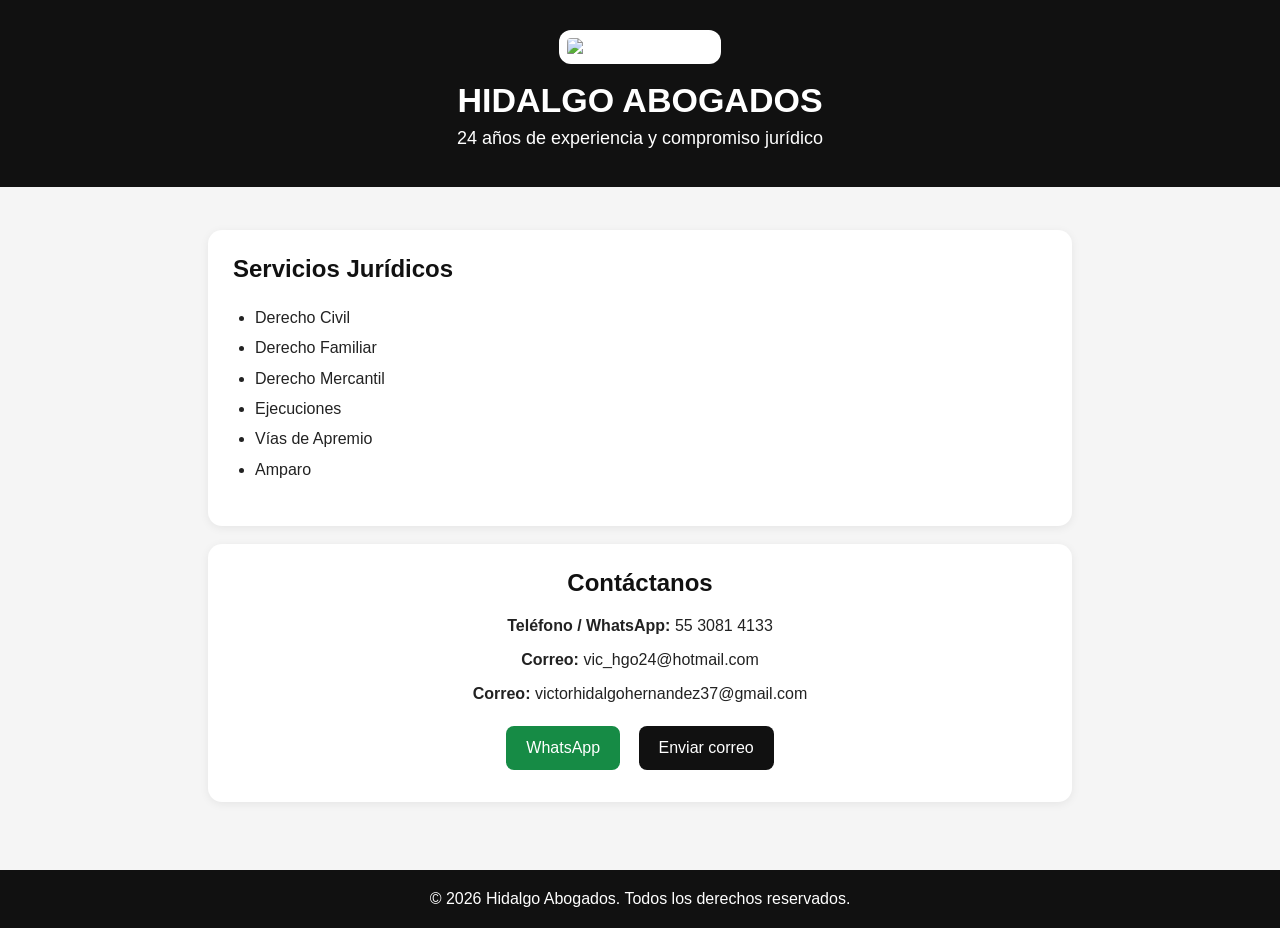
==== index.html @ 35e42891 "Rename index(1).html to index.html" ====
<!DOCTYPE html>
<html lang="es">
<head>
  <meta charset="UTF-8">
  <meta name="viewport" content="width=device-width, initial-scale=1.0">
  <title>Hidalgo Abogados</title>
  <meta name="description" content="Hidalgo Abogados - 24 años de experiencia en Derecho Civil, Familiar, Mercantil, Ejecuciones, Vías de Apremio y Amparo.">
  <style>
    *{box-sizing:border-box}
    body{margin:0;font-family:Arial,Helvetica,sans-serif;background:#f5f5f5;color:#222}
    header{background:#111;color:#fff;text-align:center;padding:30px 20px}
    .logo{width:130px;height:130px;object-fit:contain;background:#fff;border-radius:12px;padding:8px;margin-bottom:12px}
    h1{margin:5px 0;font-size:34px}
    header p{margin:8px 0;font-size:18px}
    main{max-width:900px;margin:auto;padding:25px 18px}
    section{background:#fff;margin:18px 0;padding:25px;border-radius:14px;box-shadow:0 2px 10px #0001}
    h2{color:#111;margin-top:0}
    ul{line-height:1.9;padding-left:22px}
    .contact{text-align:center}
    .button{display:inline-block;margin:7px;padding:13px 20px;border-radius:8px;text-decoration:none;color:#fff;background:#111}
    .button.whatsapp{background:#168b45}
    footer{text-align:center;background:#111;color:#fff;padding:20px;margin-top:25px}
  </style>
</head>
<body>
  <header>
    <img class="logo" src="logo.png" alt="Hidalgo Abogados">
    <h1>HIDALGO ABOGADOS</h1>
    <p>24 años de experiencia y compromiso jurídico</p>
  </header>

  <main>
    <section>
      <h2>Servicios Jurídicos</h2>
      <ul>
        <li>Derecho Civil</li>
        <li>Derecho Familiar</li>
        <li>Derecho Mercantil</li>
        <li>Ejecuciones</li>
        <li>Vías de Apremio</li>
        <li>Amparo</li>
      </ul>
    </section>

    <section class="contact">
      <h2>Contáctanos</h2>
      <p><strong>Teléfono / WhatsApp:</strong> 55 3081 4133</p>
      <p><strong>Correo:</strong> vic_hgo24@hotmail.com</p>
      <p><strong>Correo:</strong> victorhidalgohernandez37@gmail.com</p>
      <a class="button whatsapp" href="https://wa.me/525530814133">WhatsApp</a>
      <a class="button" href="mailto:vic_hgo24@hotmail.com">Enviar correo</a>
    </section>
  </main>

  <footer>
    © 2026 Hidalgo Abogados. Todos los derechos reservados.
  </footer>
</body>
</html>
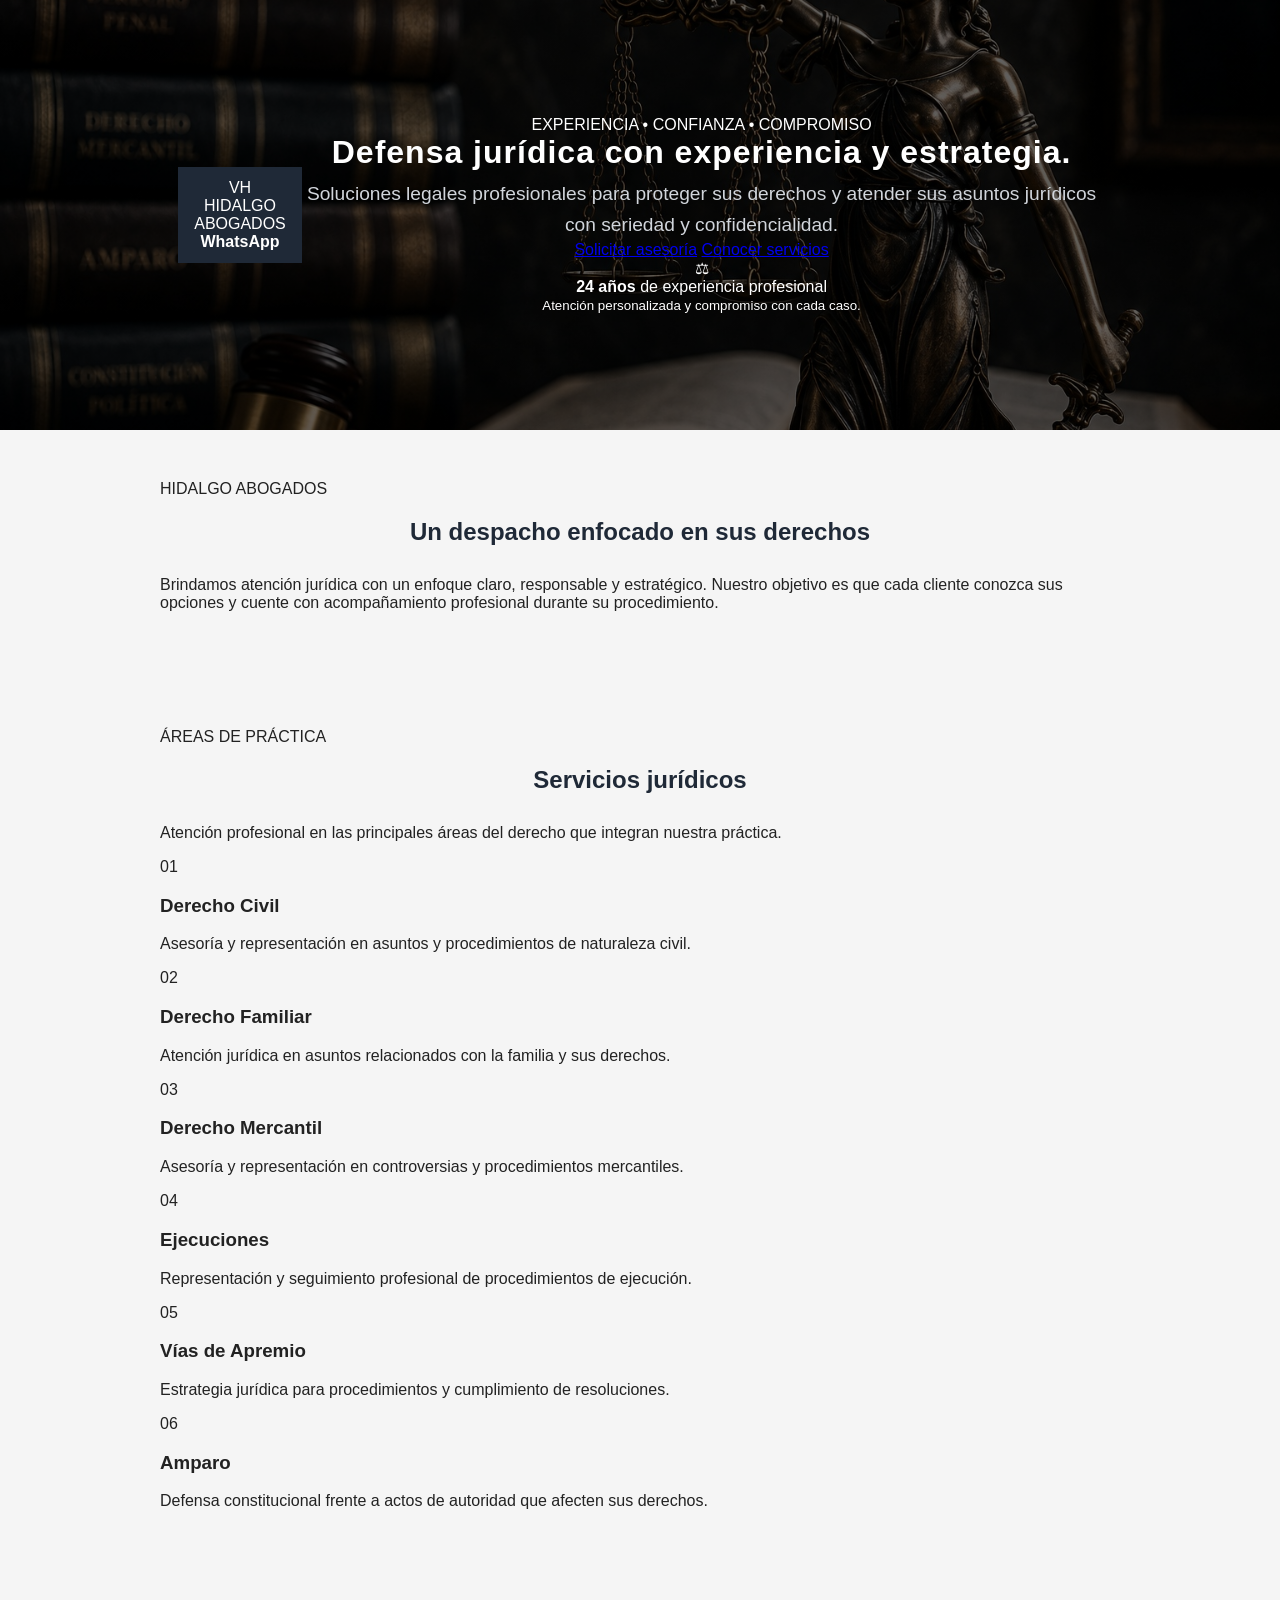
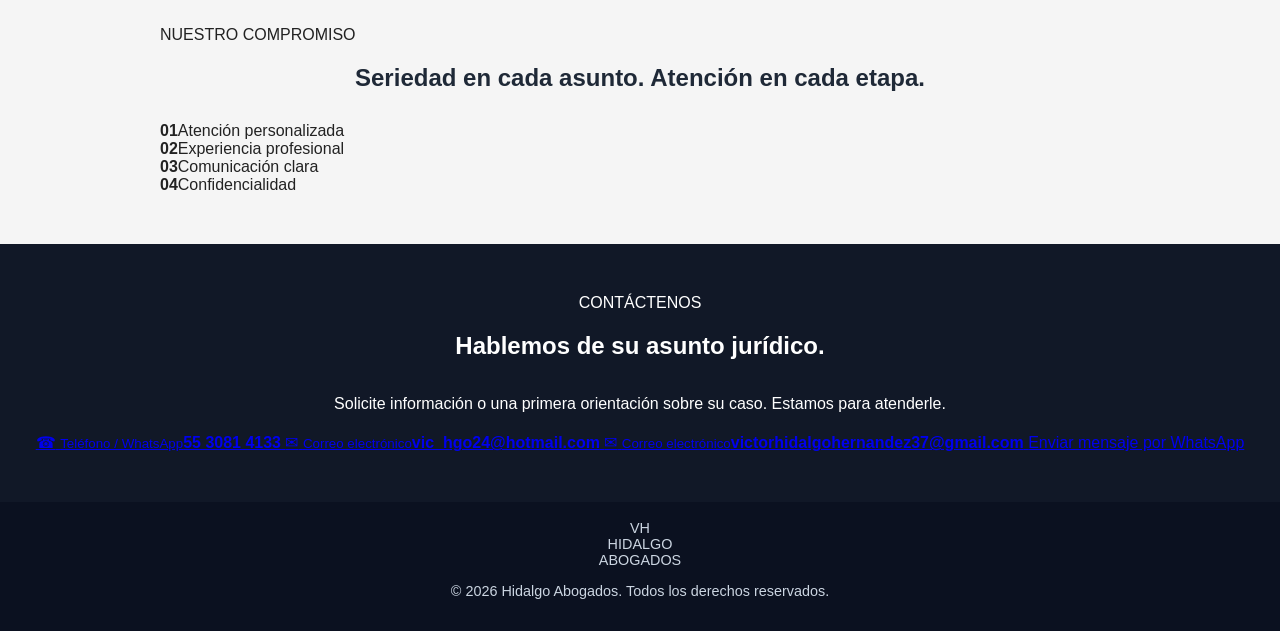
==== commit 09bf8975: "Rename index(2).html to index.html" ====
--- a/index.html
+++ b/index.html
@@ -3,57 +3,149 @@
 <head>
   <meta charset="UTF-8">
   <meta name="viewport" content="width=device-width, initial-scale=1.0">
-  <title>Hidalgo Abogados</title>
-  <meta name="description" content="Hidalgo Abogados - 24 años de experiencia en Derecho Civil, Familiar, Mercantil, Ejecuciones, Vías de Apremio y Amparo.">
-  <style>
-    *{box-sizing:border-box}
-    body{margin:0;font-family:Arial,Helvetica,sans-serif;background:#f5f5f5;color:#222}
-    header{background:#111;color:#fff;text-align:center;padding:30px 20px}
-    .logo{width:130px;height:130px;object-fit:contain;background:#fff;border-radius:12px;padding:8px;margin-bottom:12px}
-    h1{margin:5px 0;font-size:34px}
-    header p{margin:8px 0;font-size:18px}
-    main{max-width:900px;margin:auto;padding:25px 18px}
-    section{background:#fff;margin:18px 0;padding:25px;border-radius:14px;box-shadow:0 2px 10px #0001}
-    h2{color:#111;margin-top:0}
-    ul{line-height:1.9;padding-left:22px}
-    .contact{text-align:center}
-    .button{display:inline-block;margin:7px;padding:13px 20px;border-radius:8px;text-decoration:none;color:#fff;background:#111}
-    .button.whatsapp{background:#168b45}
-    footer{text-align:center;background:#111;color:#fff;padding:20px;margin-top:25px}
-  </style>
+  <meta name="description" content="Hidalgo Abogados - Despacho jurídico con 24 años de experiencia. Derecho Civil, Familiar, Mercantil, Ejecuciones, Vías de Apremio y Amparo.">
+  <title>Hidalgo Abogados | Despacho Jurídico</title>
+  <link rel="stylesheet" href="style.css">
 </head>
 <body>
-  <header>
-    <img class="logo" src="logo.png" alt="Hidalgo Abogados">
-    <h1>HIDALGO ABOGADOS</h1>
-    <p>24 años de experiencia y compromiso jurídico</p>
+
+  <header class="hero">
+    <nav class="nav container">
+      <div class="brand">
+        <div class="brand-mark">VH</div>
+        <div>
+          <div class="brand-name">HIDALGO</div>
+          <div class="brand-sub">ABOGADOS</div>
+        </div>
+      </div>
+      <a class="nav-button" href="https://wa.me/525530814133" target="_blank" rel="noopener">WhatsApp</a>
+    </nav>
+
+    <div class="hero-content container">
+      <div class="hero-copy">
+        <span class="eyebrow">EXPERIENCIA • CONFIANZA • COMPROMISO</span>
+        <h1>Defensa jurídica con experiencia y estrategia.</h1>
+        <p>Soluciones legales profesionales para proteger sus derechos y atender sus asuntos jurídicos con seriedad y confidencialidad.</p>
+        <div class="hero-actions">
+          <a class="btn btn-primary" href="https://wa.me/525530814133" target="_blank" rel="noopener">Solicitar asesoría</a>
+          <a class="btn btn-outline" href="#servicios">Conocer servicios</a>
+        </div>
+      </div>
+      <div class="hero-card">
+        <div class="scale-icon">⚖</div>
+        <strong>24 años</strong>
+        <span>de experiencia profesional</span>
+        <div class="card-line"></div>
+        <small>Atención personalizada y compromiso con cada caso.</small>
+      </div>
+    </div>
   </header>
 
   <main>
-    <section>
-      <h2>Servicios Jurídicos</h2>
-      <ul>
-        <li>Derecho Civil</li>
-        <li>Derecho Familiar</li>
-        <li>Derecho Mercantil</li>
-        <li>Ejecuciones</li>
-        <li>Vías de Apremio</li>
-        <li>Amparo</li>
-      </ul>
+    <section class="intro container">
+      <span class="section-kicker">HIDALGO ABOGADOS</span>
+      <h2>Un despacho enfocado en sus derechos</h2>
+      <p>Brindamos atención jurídica con un enfoque claro, responsable y estratégico. Nuestro objetivo es que cada cliente conozca sus opciones y cuente con acompañamiento profesional durante su procedimiento.</p>
     </section>
 
-    <section class="contact">
-      <h2>Contáctanos</h2>
-      <p><strong>Teléfono / WhatsApp:</strong> 55 3081 4133</p>
-      <p><strong>Correo:</strong> vic_hgo24@hotmail.com</p>
-      <p><strong>Correo:</strong> victorhidalgohernandez37@gmail.com</p>
-      <a class="button whatsapp" href="https://wa.me/525530814133">WhatsApp</a>
-      <a class="button" href="mailto:vic_hgo24@hotmail.com">Enviar correo</a>
+    <section id="servicios" class="services">
+      <div class="container">
+        <div class="section-heading">
+          <div>
+            <span class="section-kicker">ÁREAS DE PRÁCTICA</span>
+            <h2>Servicios jurídicos</h2>
+          </div>
+          <p>Atención profesional en las principales áreas del derecho que integran nuestra práctica.</p>
+        </div>
+
+        <div class="service-grid">
+          <article class="service-card">
+            <span class="service-number">01</span>
+            <h3>Derecho Civil</h3>
+            <p>Asesoría y representación en asuntos y procedimientos de naturaleza civil.</p>
+          </article>
+          <article class="service-card">
+            <span class="service-number">02</span>
+            <h3>Derecho Familiar</h3>
+            <p>Atención jurídica en asuntos relacionados con la familia y sus derechos.</p>
+          </article>
+          <article class="service-card">
+            <span class="service-number">03</span>
+            <h3>Derecho Mercantil</h3>
+            <p>Asesoría y representación en controversias y procedimientos mercantiles.</p>
+          </article>
+          <article class="service-card">
+            <span class="service-number">04</span>
+            <h3>Ejecuciones</h3>
+            <p>Representación y seguimiento profesional de procedimientos de ejecución.</p>
+          </article>
+          <article class="service-card">
+            <span class="service-number">05</span>
+            <h3>Vías de Apremio</h3>
+            <p>Estrategia jurídica para procedimientos y cumplimiento de resoluciones.</p>
+          </article>
+          <article class="service-card">
+            <span class="service-number">06</span>
+            <h3>Amparo</h3>
+            <p>Defensa constitucional frente a actos de autoridad que afecten sus derechos.</p>
+          </article>
+        </div>
+      </div>
+    </section>
+
+    <section class="trust">
+      <div class="container trust-grid">
+        <div>
+          <span class="section-kicker">NUESTRO COMPROMISO</span>
+          <h2>Seriedad en cada asunto. Atención en cada etapa.</h2>
+        </div>
+        <div class="trust-items">
+          <div><strong>01</strong><span>Atención personalizada</span></div>
+          <div><strong>02</strong><span>Experiencia profesional</span></div>
+          <div><strong>03</strong><span>Comunicación clara</span></div>
+          <div><strong>04</strong><span>Confidencialidad</span></div>
+        </div>
+      </div>
+    </section>
+
+    <section id="contacto" class="contact container">
+      <div class="contact-panel">
+        <div class="contact-copy">
+          <span class="section-kicker">CONTÁCTENOS</span>
+          <h2>Hablemos de su asunto jurídico.</h2>
+          <p>Solicite información o una primera orientación sobre su caso. Estamos para atenderle.</p>
+        </div>
+        <div class="contact-details">
+          <a class="contact-row" href="tel:+525530814133">
+            <span class="contact-icon">☎</span>
+            <span><small>Teléfono / WhatsApp</small><strong>55 3081 4133</strong></span>
+          </a>
+          <a class="contact-row" href="mailto:vic_hgo24@hotmail.com">
+            <span class="contact-icon">✉</span>
+            <span><small>Correo electrónico</small><strong>vic_hgo24@hotmail.com</strong></span>
+          </a>
+          <a class="contact-row" href="mailto:victorhidalgohernandez37@gmail.com">
+            <span class="contact-icon">✉</span>
+            <span><small>Correo electrónico</small><strong>victorhidalgohernandez37@gmail.com</strong></span>
+          </a>
+          <a class="btn btn-primary full" href="https://wa.me/525530814133" target="_blank" rel="noopener">Enviar mensaje por WhatsApp</a>
+        </div>
+      </div>
     </section>
   </main>
 
   <footer>
-    © 2026 Hidalgo Abogados. Todos los derechos reservados.
+    <div class="container footer-inner">
+      <div class="brand footer-brand">
+        <div class="brand-mark">VH</div>
+        <div>
+          <div class="brand-name">HIDALGO</div>
+          <div class="brand-sub">ABOGADOS</div>
+        </div>
+      </div>
+      <p>© 2026 Hidalgo Abogados. Todos los derechos reservados.</p>
+    </div>
   </footer>
+
 </body>
 </html>
--- a/style.css
+++ b/style.css
@@ -0,0 +1,169 @@
+* {
+  box-sizing: border-box;
+}
+
+html {
+  scroll-behavior: smooth;
+}
+
+body {
+  margin: 0;
+  font-family: Arial, Helvetica, sans-serif;
+  background: #f5f5f5;
+  color: #222;
+}
+
+header {
+  background: #111827;
+  color: white;
+  padding: 22px 18px;
+  text-align: center;
+}
+
+header h1 {
+  margin: 0;
+  font-size: 2rem;
+  letter-spacing: 1px;
+}
+
+header p {
+  margin: 8px 0 0;
+  font-size: 1rem;
+  color: #d1d5db;
+}
+
+nav {
+  background: #1f2937;
+  padding: 12px;
+  text-align: center;
+}
+
+nav a {
+  color: white;
+  text-decoration: none;
+  margin: 0 10px;
+  font-weight: bold;
+}
+
+nav a:hover {
+  text-decoration: underline;
+}
+
+.hero {
+  min-height: 430px;
+  padding: 60px 20px;
+  display: flex;
+  align-items: center;
+  justify-content: center;
+  text-align: center;
+  background: linear-gradient(rgba(0,0,0,.62), rgba(0,0,0,.62)),
+              url("justicia.jpg") center/cover no-repeat;
+}
+
+.hero-content {
+  max-width: 800px;
+  color: white;
+}
+
+.hero h2 {
+  font-size: 2.5rem;
+  margin: 0 0 15px;
+}
+
+.hero p {
+  font-size: 1.2rem;
+  line-height: 1.6;
+}
+
+.button {
+  display: inline-block;
+  margin-top: 15px;
+  padding: 13px 24px;
+  border-radius: 6px;
+  background: #b08d57;
+  color: white;
+  text-decoration: none;
+  font-weight: bold;
+}
+
+.button:hover {
+  background: #967344;
+}
+
+section {
+  max-width: 1000px;
+  margin: auto;
+  padding: 50px 20px;
+}
+
+section h2 {
+  text-align: center;
+  margin-bottom: 30px;
+  color: #1f2937;
+}
+
+.about {
+  background: white;
+}
+
+.specialties {
+  display: grid;
+  grid-template-columns: repeat(auto-fit, minmax(220px, 1fr));
+  gap: 18px;
+}
+
+.card {
+  background: white;
+  padding: 25px 20px;
+  border-radius: 8px;
+  box-shadow: 0 3px 12px rgba(0,0,0,.08);
+  text-align: center;
+}
+
+.card h3 {
+  margin-top: 0;
+  color: #8a6a3b;
+}
+
+.contact {
+  text-align: center;
+  background: #111827;
+  color: white;
+  max-width: none;
+}
+
+.contact h2 {
+  color: white;
+}
+
+.contact p {
+  line-height: 1.7;
+}
+
+footer {
+  background: #0b1120;
+  color: #cbd5e1;
+  text-align: center;
+  padding: 18px;
+  font-size: .9rem;
+}
+
+@media (max-width: 600px) {
+  header h1 {
+    font-size: 1.6rem;
+  }
+
+  nav a {
+    display: inline-block;
+    margin: 5px 7px;
+  }
+
+  .hero {
+    min-height: 360px;
+    padding: 40px 15px;
+  }
+
+  .hero h2 {
+    font-size: 2rem;
+  }
+}
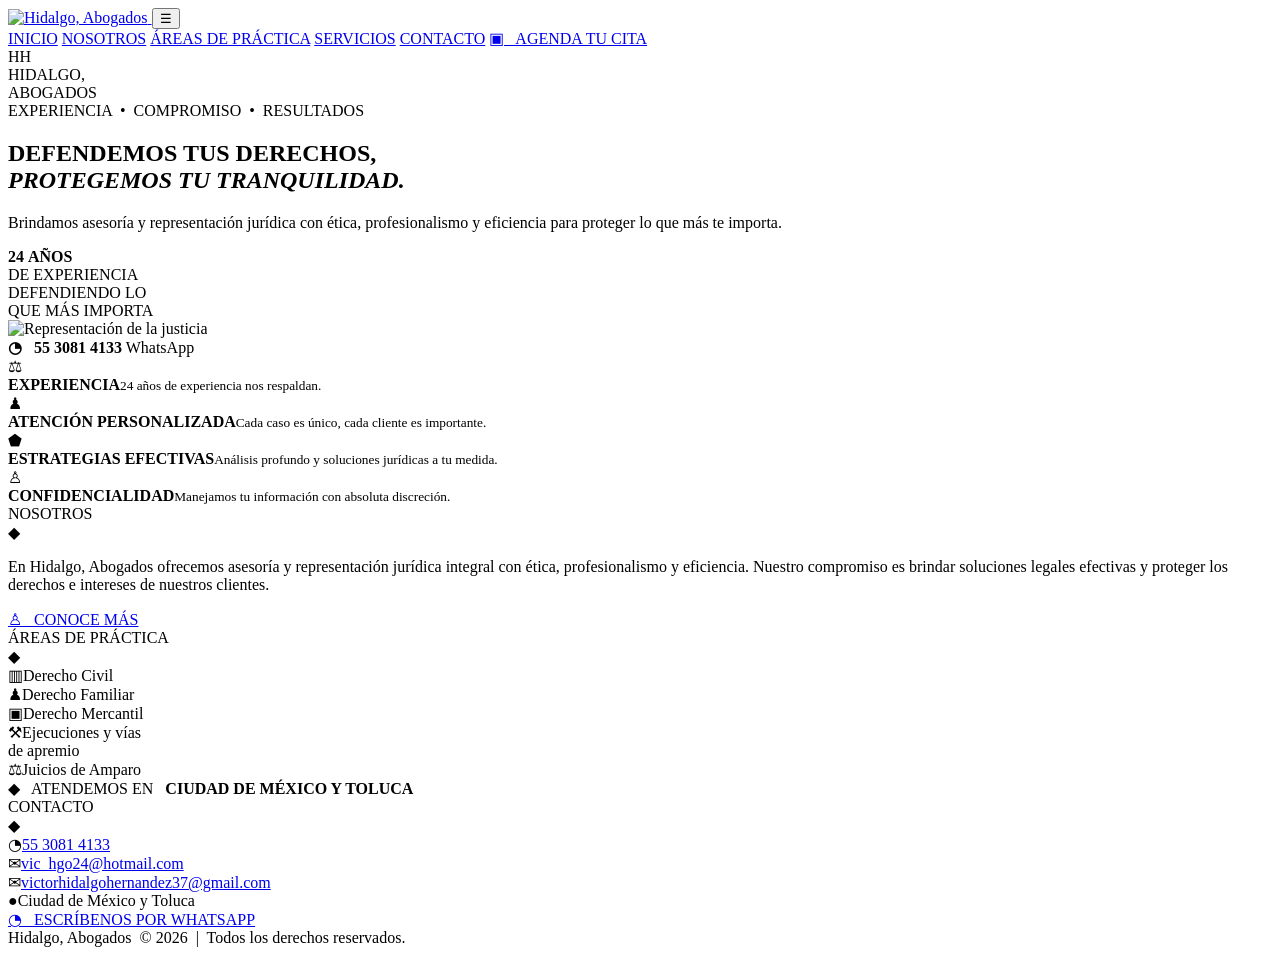
==== commit f50f1905: "Rename index(4).html to index.html" ====
--- a/index.html
+++ b/index.html
@@ -3,149 +3,114 @@
 <head>
   <meta charset="UTF-8">
   <meta name="viewport" content="width=device-width, initial-scale=1.0">
-  <meta name="description" content="Hidalgo Abogados - Despacho jurídico con 24 años de experiencia. Derecho Civil, Familiar, Mercantil, Ejecuciones, Vías de Apremio y Amparo.">
-  <title>Hidalgo Abogados | Despacho Jurídico</title>
+  <meta name="description" content="Hidalgo, Abogados. Asesoría y representación jurídica con 24 años de experiencia.">
+  <title>Hidalgo, Abogados | Despacho Jurídico</title>
   <link rel="stylesheet" href="style.css">
 </head>
 <body>
 
-  <header class="hero">
-    <nav class="nav container">
-      <div class="brand">
-        <div class="brand-mark">VH</div>
-        <div>
-          <div class="brand-name">HIDALGO</div>
-          <div class="brand-sub">ABOGADOS</div>
+<header class="site-header">
+  <div class="container nav">
+    <a class="logo-link" href="#inicio">
+      <img src="logo.png" alt="Hidalgo, Abogados">
+    </a>
+    <button class="menu-toggle" aria-label="Abrir menú">☰</button>
+    <nav>
+      <a class="active" href="#inicio">INICIO</a>
+      <a href="#nosotros">NOSOTROS</a>
+      <a href="#areas">ÁREAS DE PRÁCTICA</a>
+      <a href="#servicios">SERVICIOS</a>
+      <a href="#contacto">CONTACTO</a>
+      <a class="appointment" href="https://wa.me/525530814133" target="_blank" rel="noopener">▣ &nbsp; AGENDA TU CITA</a>
+    </nav>
+  </div>
+</header>
+
+<main id="inicio">
+  <section class="hero">
+    <div class="hero-overlay"></div>
+    <div class="container hero-grid">
+      <div class="hero-brand">
+        <div class="monogram">H<span>H</span></div>
+        <div class="hero-name">HIDALGO,</div>
+        <div class="hero-abogados">ABOGADOS</div>
+        <div class="hero-motto">EXPERIENCIA &nbsp;•&nbsp; COMPROMISO &nbsp;•&nbsp; RESULTADOS</div>
+      </div>
+
+      <div class="hero-message">
+        <div class="gold-rule"></div>
+        <h1>DEFENDEMOS TUS DERECHOS,<br><em>PROTEGEMOS TU TRANQUILIDAD.</em></h1>
+        <p>Brindamos asesoría y representación jurídica con ética, profesionalismo y eficiencia para proteger lo que más te importa.</p>
+        <div class="experience">
+          <strong>24</strong>
+          <span><b>AÑOS</b><br>DE EXPERIENCIA<br>DEFENDIENDO LO<br>QUE MÁS IMPORTA</span>
         </div>
       </div>
-      <a class="nav-button" href="https://wa.me/525530814133" target="_blank" rel="noopener">WhatsApp</a>
-    </nav>
 
-    <div class="hero-content container">
-      <div class="hero-copy">
-        <span class="eyebrow">EXPERIENCIA • CONFIANZA • COMPROMISO</span>
-        <h1>Defensa jurídica con experiencia y estrategia.</h1>
-        <p>Soluciones legales profesionales para proteger sus derechos y atender sus asuntos jurídicos con seriedad y confidencialidad.</p>
-        <div class="hero-actions">
-          <a class="btn btn-primary" href="https://wa.me/525530814133" target="_blank" rel="noopener">Solicitar asesoría</a>
-          <a class="btn btn-outline" href="#servicios">Conocer servicios</a>
+      <div class="hero-art">
+        <img src="justicia-hero.jpg" alt="Representación de la justicia">
+        <div class="whatsapp-box">
+          <strong>◔ &nbsp; 55 3081 4133</strong>
+          <span>WhatsApp</span>
         </div>
       </div>
-      <div class="hero-card">
-        <div class="scale-icon">⚖</div>
-        <strong>24 años</strong>
-        <span>de experiencia profesional</span>
-        <div class="card-line"></div>
-        <small>Atención personalizada y compromiso con cada caso.</small>
+    </div>
+  </section>
+
+  <section class="pillars">
+    <div class="container pillars-grid">
+      <div class="pillar"><span>⚖</span><div><b>EXPERIENCIA</b><small>24 años de experiencia nos respaldan.</small></div></div>
+      <div class="pillar"><span>♟</span><div><b>ATENCIÓN PERSONALIZADA</b><small>Cada caso es único, cada cliente es importante.</small></div></div>
+      <div class="pillar"><span>⬟</span><div><b>ESTRATEGIAS EFECTIVAS</b><small>Análisis profundo y soluciones jurídicas a tu medida.</small></div></div>
+      <div class="pillar"><span>♙</span><div><b>CONFIDENCIALIDAD</b><small>Manejamos tu información con absoluta discreción.</small></div></div>
+    </div>
+  </section>
+
+  <section class="lower" id="nosotros">
+    <div class="about">
+      <span class="section-title gold">NOSOTROS</span>
+      <div class="ornament">◆</div>
+      <p>En Hidalgo, Abogados ofrecemos asesoría y representación jurídica integral con ética, profesionalismo y eficiencia. Nuestro compromiso es brindar soluciones legales efectivas y proteger los derechos e intereses de nuestros clientes.</p>
+      <a class="outline-btn" href="#contacto">♙ &nbsp; CONOCE MÁS</a>
+    </div>
+
+    <div class="areas" id="areas">
+      <span class="section-title">ÁREAS DE PRÁCTICA</span>
+      <div class="ornament">◆</div>
+      <div class="areas-list">
+        <div><span>▥</span>Derecho Civil</div>
+        <div><span>♟</span>Derecho Familiar</div>
+        <div><span>▣</span>Derecho Mercantil</div>
+        <div><span>⚒</span>Ejecuciones y vías<br>de apremio</div>
+        <div><span>⚖</span>Juicios de Amparo</div>
       </div>
+      <div class="locations">◆ &nbsp; ATENDEMOS EN &nbsp; <b>CIUDAD DE MÉXICO Y TOLUCA</b></div>
     </div>
-  </header>
 
-  <main>
-    <section class="intro container">
-      <span class="section-kicker">HIDALGO ABOGADOS</span>
-      <h2>Un despacho enfocado en sus derechos</h2>
-      <p>Brindamos atención jurídica con un enfoque claro, responsable y estratégico. Nuestro objetivo es que cada cliente conozca sus opciones y cuente con acompañamiento profesional durante su procedimiento.</p>
-    </section>
+    <div class="contact" id="contacto">
+      <span class="section-title">CONTACTO</span>
+      <div class="ornament">◆</div>
+      <div class="contact-list">
+        <div><span>◔</span><a href="https://wa.me/525530814133" target="_blank" rel="noopener">55 3081 4133</a></div>
+        <div><span>✉</span><a href="mailto:vic_hgo24@hotmail.com">vic_hgo24@hotmail.com</a></div>
+        <div><span>✉</span><a href="mailto:victorhidalgohernandez37@gmail.com">victorhidalgohernandez37@gmail.com</a></div>
+        <div><span>●</span>Ciudad de México y Toluca</div>
+      </div>
+      <a class="whatsapp-btn" href="https://wa.me/525530814133" target="_blank" rel="noopener">◔ &nbsp; ESCRÍBENOS POR WHATSAPP</a>
+    </div>
+  </section>
+</main>
 
-    <section id="servicios" class="services">
-      <div class="container">
-        <div class="section-heading">
-          <div>
-            <span class="section-kicker">ÁREAS DE PRÁCTICA</span>
-            <h2>Servicios jurídicos</h2>
-          </div>
-          <p>Atención profesional en las principales áreas del derecho que integran nuestra práctica.</p>
-        </div>
+<footer>
+  <div class="container">Hidalgo, Abogados &nbsp;© 2026 &nbsp;|&nbsp; Todos los derechos reservados.</div>
+</footer>
 
-        <div class="service-grid">
-          <article class="service-card">
-            <span class="service-number">01</span>
-            <h3>Derecho Civil</h3>
-            <p>Asesoría y representación en asuntos y procedimientos de naturaleza civil.</p>
-          </article>
-          <article class="service-card">
-            <span class="service-number">02</span>
-            <h3>Derecho Familiar</h3>
-            <p>Atención jurídica en asuntos relacionados con la familia y sus derechos.</p>
-          </article>
-          <article class="service-card">
-            <span class="service-number">03</span>
-            <h3>Derecho Mercantil</h3>
-            <p>Asesoría y representación en controversias y procedimientos mercantiles.</p>
-          </article>
-          <article class="service-card">
-            <span class="service-number">04</span>
-            <h3>Ejecuciones</h3>
-            <p>Representación y seguimiento profesional de procedimientos de ejecución.</p>
-          </article>
-          <article class="service-card">
-            <span class="service-number">05</span>
-            <h3>Vías de Apremio</h3>
-            <p>Estrategia jurídica para procedimientos y cumplimiento de resoluciones.</p>
-          </article>
-          <article class="service-card">
-            <span class="service-number">06</span>
-            <h3>Amparo</h3>
-            <p>Defensa constitucional frente a actos de autoridad que afecten sus derechos.</p>
-          </article>
-        </div>
-      </div>
-    </section>
-
-    <section class="trust">
-      <div class="container trust-grid">
-        <div>
-          <span class="section-kicker">NUESTRO COMPROMISO</span>
-          <h2>Seriedad en cada asunto. Atención en cada etapa.</h2>
-        </div>
-        <div class="trust-items">
-          <div><strong>01</strong><span>Atención personalizada</span></div>
-          <div><strong>02</strong><span>Experiencia profesional</span></div>
-          <div><strong>03</strong><span>Comunicación clara</span></div>
-          <div><strong>04</strong><span>Confidencialidad</span></div>
-        </div>
-      </div>
-    </section>
-
-    <section id="contacto" class="contact container">
-      <div class="contact-panel">
-        <div class="contact-copy">
-          <span class="section-kicker">CONTÁCTENOS</span>
-          <h2>Hablemos de su asunto jurídico.</h2>
-          <p>Solicite información o una primera orientación sobre su caso. Estamos para atenderle.</p>
-        </div>
-        <div class="contact-details">
-          <a class="contact-row" href="tel:+525530814133">
-            <span class="contact-icon">☎</span>
-            <span><small>Teléfono / WhatsApp</small><strong>55 3081 4133</strong></span>
-          </a>
-          <a class="contact-row" href="mailto:vic_hgo24@hotmail.com">
-            <span class="contact-icon">✉</span>
-            <span><small>Correo electrónico</small><strong>vic_hgo24@hotmail.com</strong></span>
-          </a>
-          <a class="contact-row" href="mailto:victorhidalgohernandez37@gmail.com">
-            <span class="contact-icon">✉</span>
-            <span><small>Correo electrónico</small><strong>victorhidalgohernandez37@gmail.com</strong></span>
-          </a>
-          <a class="btn btn-primary full" href="https://wa.me/525530814133" target="_blank" rel="noopener">Enviar mensaje por WhatsApp</a>
-        </div>
-      </div>
-    </section>
-  </main>
-
-  <footer>
-    <div class="container footer-inner">
-      <div class="brand footer-brand">
-        <div class="brand-mark">VH</div>
-        <div>
-          <div class="brand-name">HIDALGO</div>
-          <div class="brand-sub">ABOGADOS</div>
-        </div>
-      </div>
-      <p>© 2026 Hidalgo Abogados. Todos los derechos reservados.</p>
-    </div>
-  </footer>
+<script>
+const toggle = document.querySelector('.menu-toggle');
+const nav = document.querySelector('.site-header nav');
+toggle.addEventListener('click', () => nav.classList.toggle('open'));
+nav.querySelectorAll('a').forEach(a => a.addEventListener('click', () => nav.classList.remove('open')));
+</script>
 
 </body>
 </html>
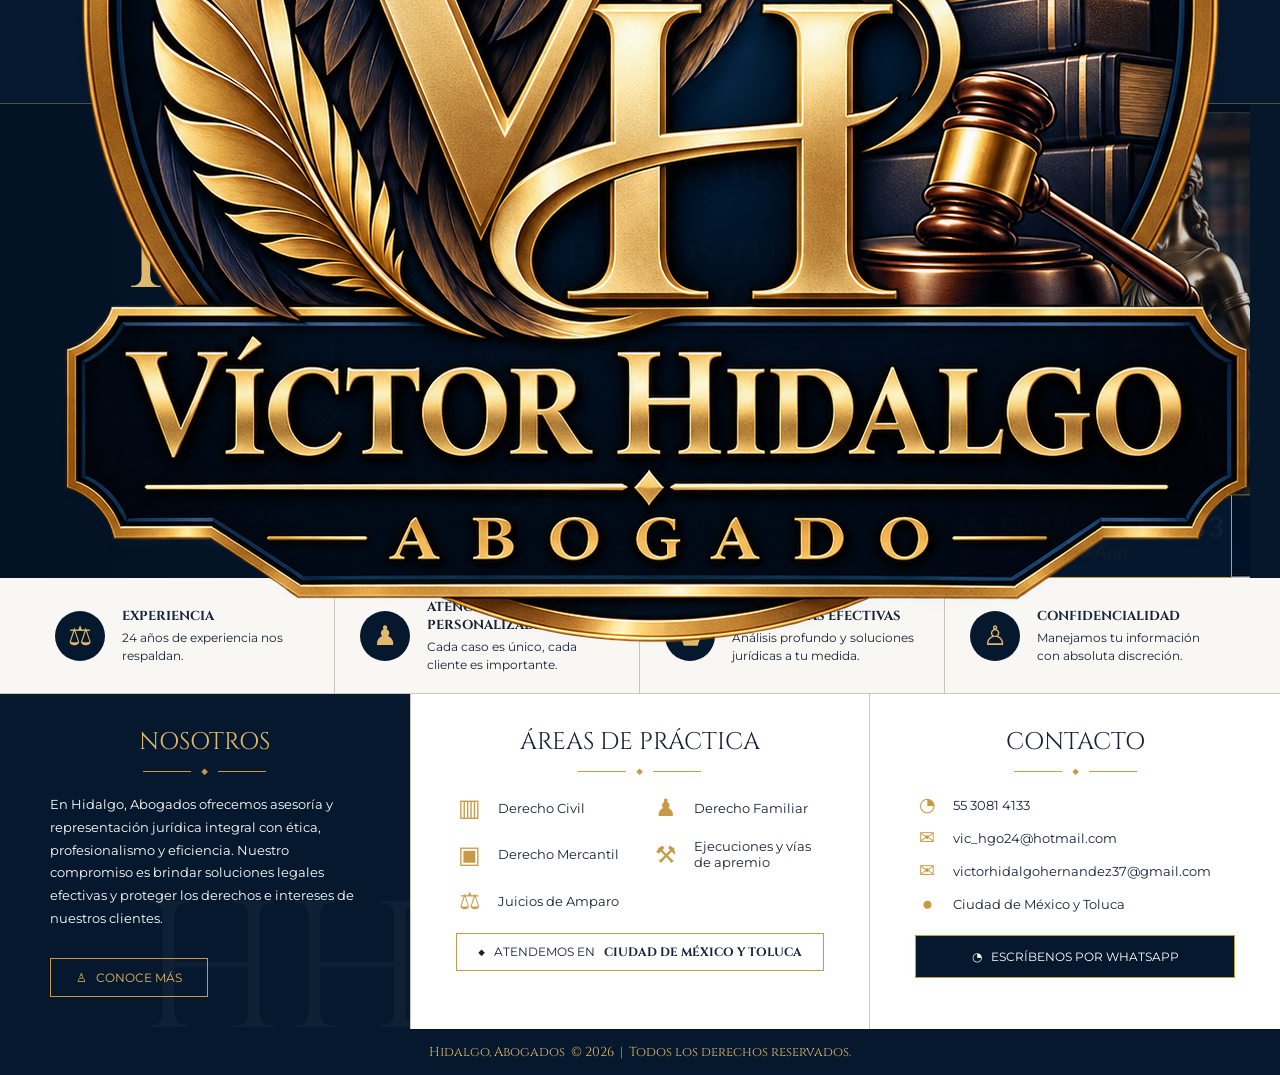
==== commit e5ec9e4f: "Update index.html" ====
--- a/index.html
+++ b/index.html
@@ -11,8 +11,8 @@
 
 <header class="site-header">
   <div class="container nav">
-    <a class="logo-link" href="#inicio">
-      <img src="logo.png" alt="Hidalgo, Abogados">
+    <a class="Emblema Legal Dorado con Búho y VH-link" href="#inicio">
+      <img src="Emblema Legal Dorado con Búho y VH.png" alt="Hidalgo, Abogados">
     </a>
     <button class="menu-toggle" aria-label="Abrir menú">☰</button>
     <nav>
--- a/style.css
+++ b/style.css
@@ -0,0 +1,128 @@
+@import url('https://fonts.googleapis.com/css2?family=Cinzel:wght@500;600;700&family=Montserrat:wght@400;500;600;700&display=swap');
+
+:root{
+  --navy:#06182d;
+  --navy2:#0b233f;
+  --gold:#c99a45;
+  --gold2:#e0b96c;
+  --cream:#f5f3ee;
+  --ink:#162235;
+  --line:#c9c6be;
+}
+*{box-sizing:border-box}
+html{scroll-behavior:smooth}
+body{margin:0;background:var(--cream);color:var(--ink);font-family:Montserrat,Arial,sans-serif}
+a{text-decoration:none;color:inherit}
+.container{width:min(1400px,calc(100% - 60px));margin:auto}
+
+.site-header{height:104px;background:var(--navy);color:#fff;border-bottom:1px solid rgba(224,185,108,.35);position:relative;z-index:10}
+.nav{height:100%;display:flex;align-items:center;justify-content:space-between;gap:30px}
+.logo-link img{width:390px;height:94px;object-fit:contain;object-position:left center;mix-blend-mode:screen}
+nav{display:flex;align-items:center;gap:31px;font-size:14px}
+nav a{padding:35px 0 28px;position:relative;white-space:nowrap}
+nav a.active:after{content:"";position:absolute;left:0;right:0;bottom:18px;height:2px;background:var(--gold)}
+nav .appointment{background:linear-gradient(#d6a652,#b98535);padding:17px 24px;border-radius:3px}
+.menu-toggle{display:none;background:none;border:0;color:#fff;font-size:28px}
+
+.hero{position:relative;background:var(--navy);color:#fff;min-height:465px;overflow:hidden}
+.hero-overlay{position:absolute;inset:0;background:linear-gradient(90deg,rgba(3,18,36,.98) 0%,rgba(5,24,45,.94) 47%,rgba(5,19,34,.25) 100%);z-index:1}
+.hero-grid{position:relative;z-index:2;display:grid;grid-template-columns:32% 42% 26%;min-height:465px;align-items:center}
+.hero-brand{padding:25px 45px 25px 35px;border-right:1px solid rgba(201,154,69,.55)}
+.monogram{font-family:Cinzel,serif;color:var(--gold2);font-size:135px;line-height:.72;letter-spacing:-20px;text-align:center;margin-bottom:28px}
+.monogram span{margin-left:14px}
+.hero-name{font-family:Cinzel,serif;font-size:48px;letter-spacing:2px;text-align:center}
+.hero-abogados{text-align:center;color:var(--gold2);font-family:Cinzel,serif;font-size:34px;letter-spacing:7px;margin-top:2px}
+.hero-motto{text-align:center;font-size:12px;letter-spacing:1px;margin-top:18px}
+.hero-message{padding:30px 48px}
+.gold-rule{width:75px;height:2px;background:var(--gold);margin-bottom:18px}
+.hero-message h1{font-family:Cinzel,Georgia,serif;font-size:34px;line-height:1.18;margin:0 0 25px}
+.hero-message h1 em{font-style:normal;color:var(--gold2)}
+.hero-message p{font-size:15px;line-height:1.8;max-width:600px}
+.experience{border:1px solid var(--gold);display:flex;align-items:center;gap:25px;width:365px;padding:13px 22px;margin-top:24px}
+.experience strong{font-family:Cinzel,serif;font-size:55px;color:var(--gold2);line-height:1}
+.experience span{font-family:Cinzel,serif;font-size:14px;line-height:1.35}
+.experience b{color:var(--gold2)}
+.hero-art{height:100%;position:relative;overflow:hidden}
+.hero-art img{width:100%;height:100%;object-fit:cover;object-position:center;display:block;opacity:.82}
+.whatsapp-box{position:absolute;right:18px;bottom:0;background:rgba(5,24,45,.94);border:1px solid var(--gold);padding:15px 24px;min-width:300px}
+.whatsapp-box strong{font-size:26px;color:var(--gold2);display:block}
+.whatsapp-box span{font-size:13px;margin-left:48px}
+
+.pillars{background:#f8f7f4;border-bottom:1px solid var(--line)}
+.pillars-grid{display:grid;grid-template-columns:repeat(4,1fr)}
+.pillar{min-height:115px;display:flex;align-items:center;gap:17px;padding:18px 25px;border-right:1px solid var(--line)}
+.pillar:last-child{border:0}
+.pillar>span{width:50px;height:50px;border-radius:50%;background:var(--navy);color:var(--gold2);display:grid;place-items:center;font-size:27px;flex:none}
+.pillar b{display:block;font-family:Cinzel,serif;font-size:13px}
+.pillar small{display:block;font-size:12px;line-height:1.5;margin-top:4px}
+
+.lower{display:grid;grid-template-columns:32% 36% 32%;min-height:300px}
+.about{background:var(--navy);color:#fff;padding:32px 50px;position:relative;overflow:hidden}
+.about:after{content:"HH";position:absolute;right:-20px;bottom:-65px;font-family:Cinzel,serif;font-size:180px;color:rgba(255,255,255,.035)}
+.areas,.contact{background:#fff;padding:32px 45px}
+.areas{border-left:1px solid var(--line);border-right:1px solid var(--line)}
+.section-title{font-family:Cinzel,serif;font-size:24px;text-align:center;display:block}
+.gold{color:var(--gold2)}
+.ornament{text-align:center;color:var(--gold);font-size:12px;margin:5px 0 15px}
+.ornament:before,.ornament:after{content:"";display:inline-block;width:48px;height:1px;background:var(--gold);vertical-align:middle;margin:0 10px}
+.about p{font-size:13px;line-height:1.75;max-width:440px}
+.outline-btn{display:inline-block;border:1px solid var(--gold);color:var(--gold2);padding:11px 25px;margin-top:15px;font-size:12px}
+.areas-list{display:grid;grid-template-columns:1fr 1fr;gap:16px 25px;font-size:13px;margin-top:10px}
+.areas-list div{display:flex;gap:14px;align-items:center}
+.areas-list span{color:var(--gold);font-size:24px;width:28px;text-align:center}
+.locations{border:1px solid var(--gold);margin-top:18px;padding:10px;text-align:center;font-size:12px}
+.locations b{font-family:Cinzel,serif}
+.contact-list{display:grid;gap:10px;font-size:13px;margin:8px 0 20px}
+.contact-list div{display:flex;gap:14px;align-items:center}
+.contact-list span{color:var(--gold);width:24px;text-align:center;font-size:19px}
+.contact-list a:hover{color:var(--gold)}
+.whatsapp-btn{display:block;background:var(--navy);color:#fff;text-align:center;padding:13px 12px;font-size:12px;border:1px solid var(--gold)}
+
+footer{background:var(--navy);color:var(--gold2);text-align:center;padding:14px;font-family:Cinzel,serif;font-size:13px}
+
+@media(max-width:1050px){
+  nav{gap:17px;font-size:12px}
+  .logo-link img{width:300px}
+  .hero-grid{grid-template-columns:1fr 1.25fr}
+  .hero-art{display:none}
+  .hero-message{padding-right:30px}
+  .lower{grid-template-columns:1fr 1fr}
+  .contact{grid-column:1/-1;border-top:1px solid var(--line)}
+}
+@media(max-width:760px){
+  .container{width:min(100% - 28px,1400px)}
+  .site-header{height:78px}
+  .logo-link img{width:245px;height:70px}
+  .menu-toggle{display:block}
+  nav{display:none;position:absolute;top:78px;left:0;right:0;background:var(--navy);padding:10px 20px 20px;flex-direction:column;align-items:stretch;gap:0;box-shadow:0 10px 20px rgba(0,0,0,.25)}
+  nav.open{display:flex}
+  nav a{padding:13px 0;border-bottom:1px solid rgba(255,255,255,.08)}
+  nav a.active:after{display:none}
+  nav .appointment{text-align:center;margin-top:8px;padding:13px}
+  .hero{min-height:0}
+  .hero-grid{display:block;min-height:0}
+  .hero-brand{border:0;padding:38px 10px 20px}
+  .monogram{font-size:100px;margin-bottom:22px}
+  .hero-name{font-size:37px}
+  .hero-abogados{font-size:24px;letter-spacing:5px}
+  .hero-message{padding:25px 12px 40px}
+  .hero-message h1{font-size:27px}
+  .hero-message p{font-size:13px}
+  .experience{width:100%;max-width:350px}
+  .hero-art{display:block;height:260px}
+  .whatsapp-box{left:14px;right:14px;min-width:0;bottom:14px}
+  .whatsapp-box strong{font-size:20px}
+  .pillars-grid{grid-template-columns:1fr 1fr}
+  .pillar{min-height:110px;padding:15px 10px;border-bottom:1px solid var(--line)}
+  .pillar:nth-child(2){border-right:0}
+  .pillar:nth-child(3){border-bottom:0}
+  .pillar:nth-child(4){border-bottom:0;border-right:0}
+  .pillar>span{width:42px;height:42px;font-size:21px}
+  .pillar b{font-size:10px}
+  .pillar small{font-size:10px}
+  .lower{display:block}
+  .about,.areas,.contact{padding:35px 22px}
+  .areas{border:0;border-top:1px solid var(--line);border-bottom:1px solid var(--line)}
+  .areas-list{grid-template-columns:1fr}
+  .section-title{font-size:21px}
+}
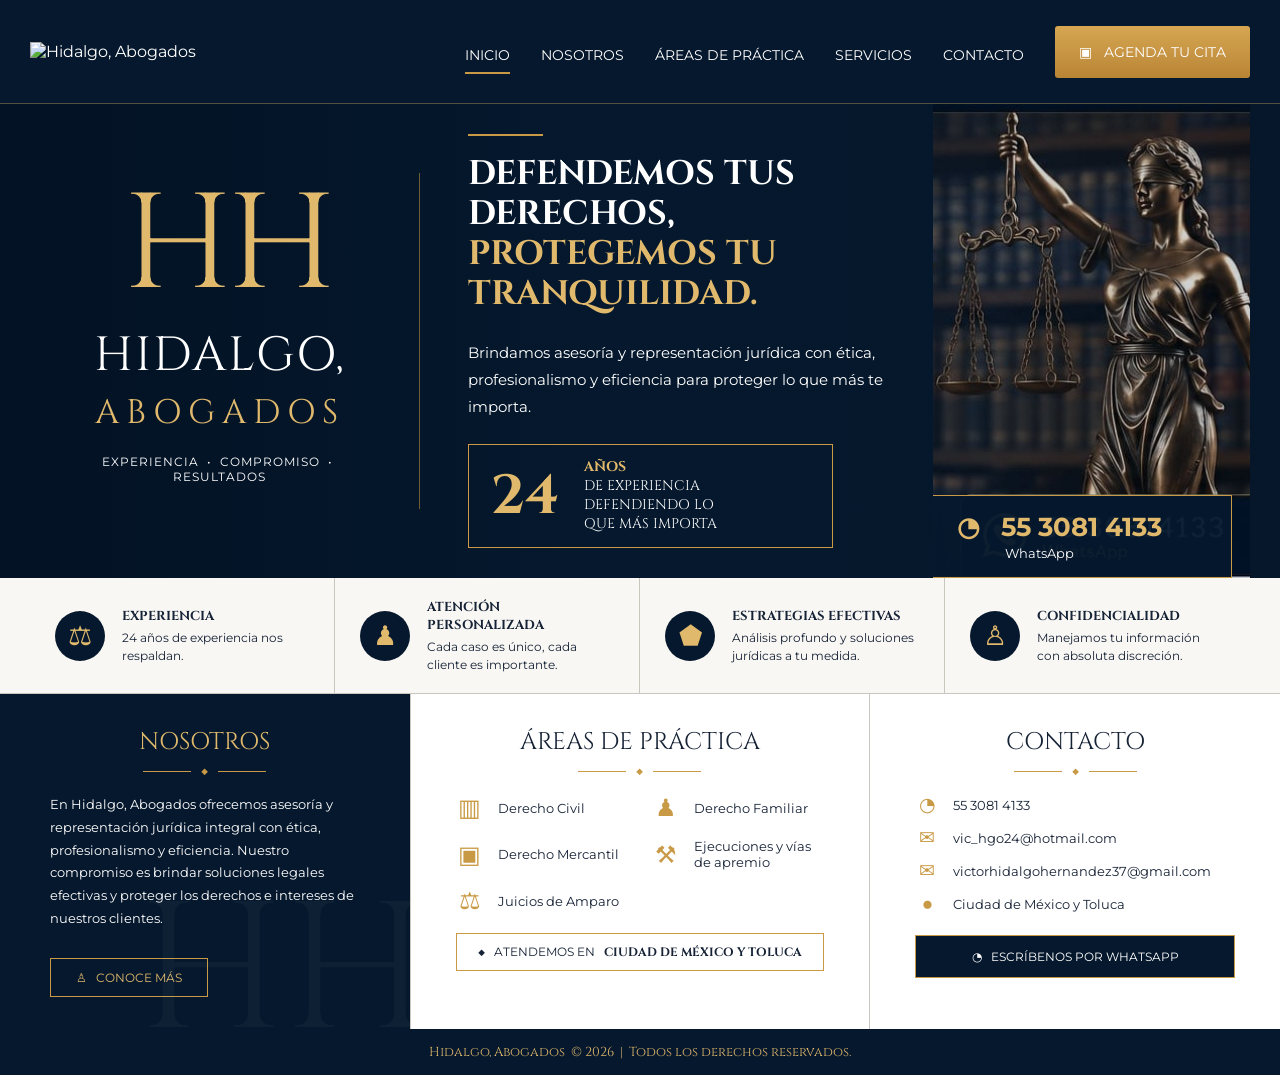
==== commit 2b1857de: "Update index.html" ====
--- a/index.html
+++ b/index.html
@@ -11,8 +11,8 @@
 
 <header class="site-header">
   <div class="container nav">
-    <a class="Emblema Legal Dorado con Búho y VH-link" href="#inicio">
-      <img src="Emblema Legal Dorado con Búho y VH.png" alt="Hidalgo, Abogados">
+    <a class="Logo-link" href="#inicio">
+      <img src="Logo.png" alt="Hidalgo, Abogados">
     </a>
     <button class="menu-toggle" aria-label="Abrir menú">☰</button>
     <nav>
--- a/style.css
+++ b/style.css
@@ -17,7 +17,7 @@
 
 .site-header{height:104px;background:var(--navy);color:#fff;border-bottom:1px solid rgba(224,185,108,.35);position:relative;z-index:10}
 .nav{height:100%;display:flex;align-items:center;justify-content:space-between;gap:30px}
-.logo-link img{width:390px;height:94px;object-fit:contain;object-position:left center;mix-blend-mode:screen}
+.Emblema Legal Dorado con Búho y VH-link img{width:auto important!;height:auto important!;object-fit:contain;object-position:left center;mix-blend-mode:screen}
 nav{display:flex;align-items:center;gap:31px;font-size:14px}
 nav a{padding:35px 0 28px;position:relative;white-space:nowrap}
 nav a.active:after{content:"";position:absolute;left:0;right:0;bottom:18px;height:2px;background:var(--gold)}
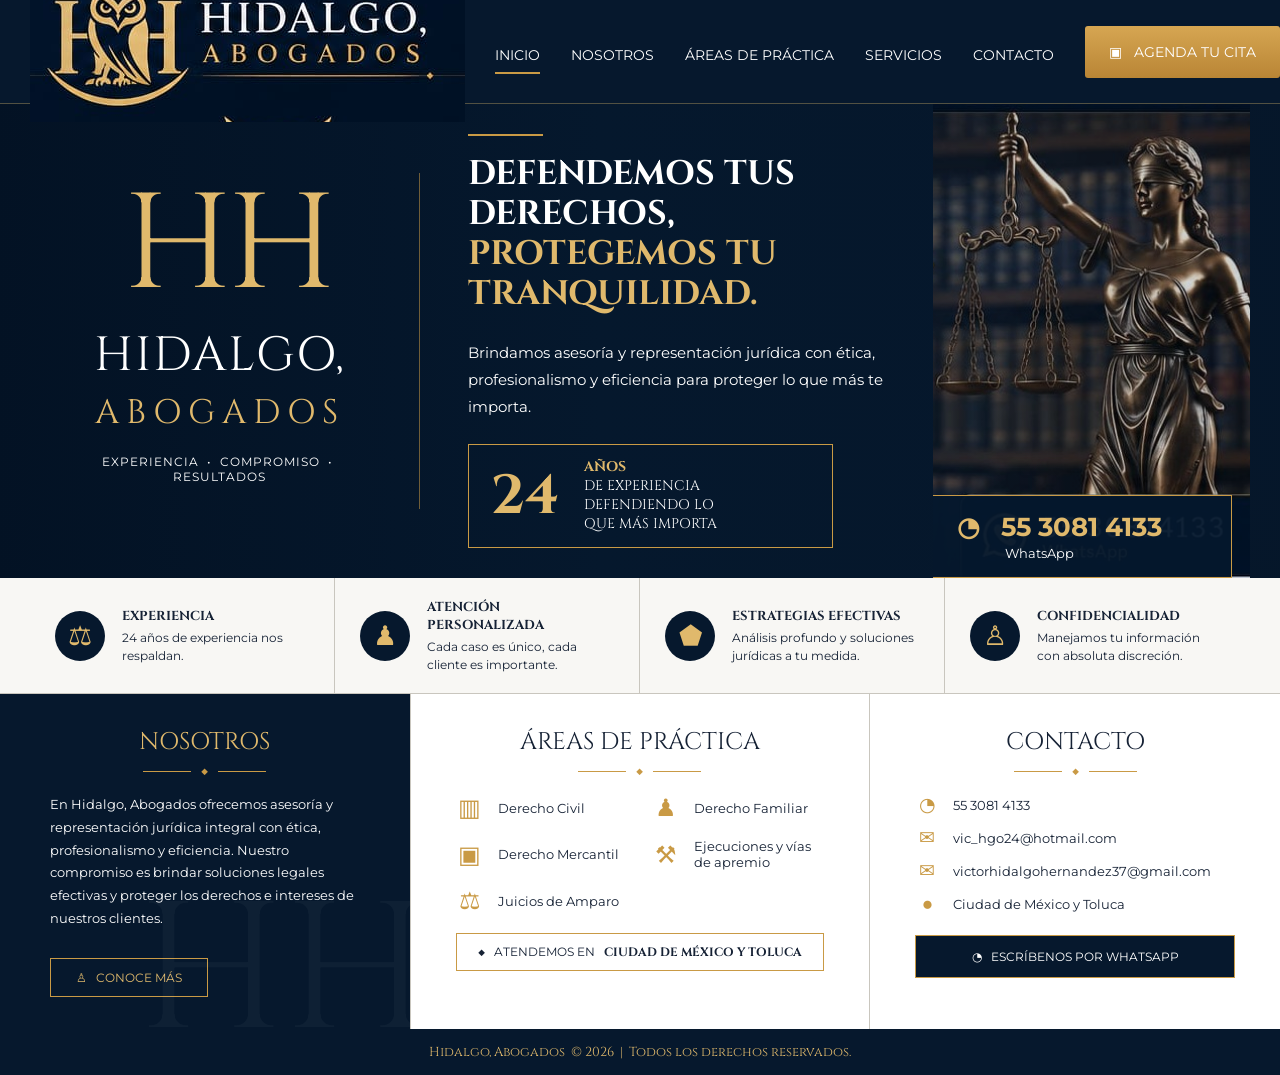
==== commit 09ce4dc3: "Update index.html" ====
--- a/index.html
+++ b/index.html
@@ -11,8 +11,8 @@
 
 <header class="site-header">
   <div class="container nav">
-    <a class="Logo-link" href="#inicio">
-      <img src="Logo.png" alt="Hidalgo, Abogados">
+    <a class="logo-link" href="#inicio">
+      <img src="logo.png" alt="Hidalgo, Abogados">
     </a>
     <button class="menu-toggle" aria-label="Abrir menú">☰</button>
     <nav>
--- a/style.css
+++ b/style.css
@@ -17,7 +17,7 @@
 
 .site-header{height:104px;background:var(--navy);color:#fff;border-bottom:1px solid rgba(224,185,108,.35);position:relative;z-index:10}
 .nav{height:100%;display:flex;align-items:center;justify-content:space-between;gap:30px}
-.Emblema Legal Dorado con Búho y VH-link img{width:auto important!;height:auto important!;object-fit:contain;object-position:left center;mix-blend-mode:screen}
+.Logo-link img{width:450px;height:200px;object-fit:contain;object-position:left center;mix-blend-mode:screen}
 nav{display:flex;align-items:center;gap:31px;font-size:14px}
 nav a{padding:35px 0 28px;position:relative;white-space:nowrap}
 nav a.active:after{content:"";position:absolute;left:0;right:0;bottom:18px;height:2px;background:var(--gold)}
